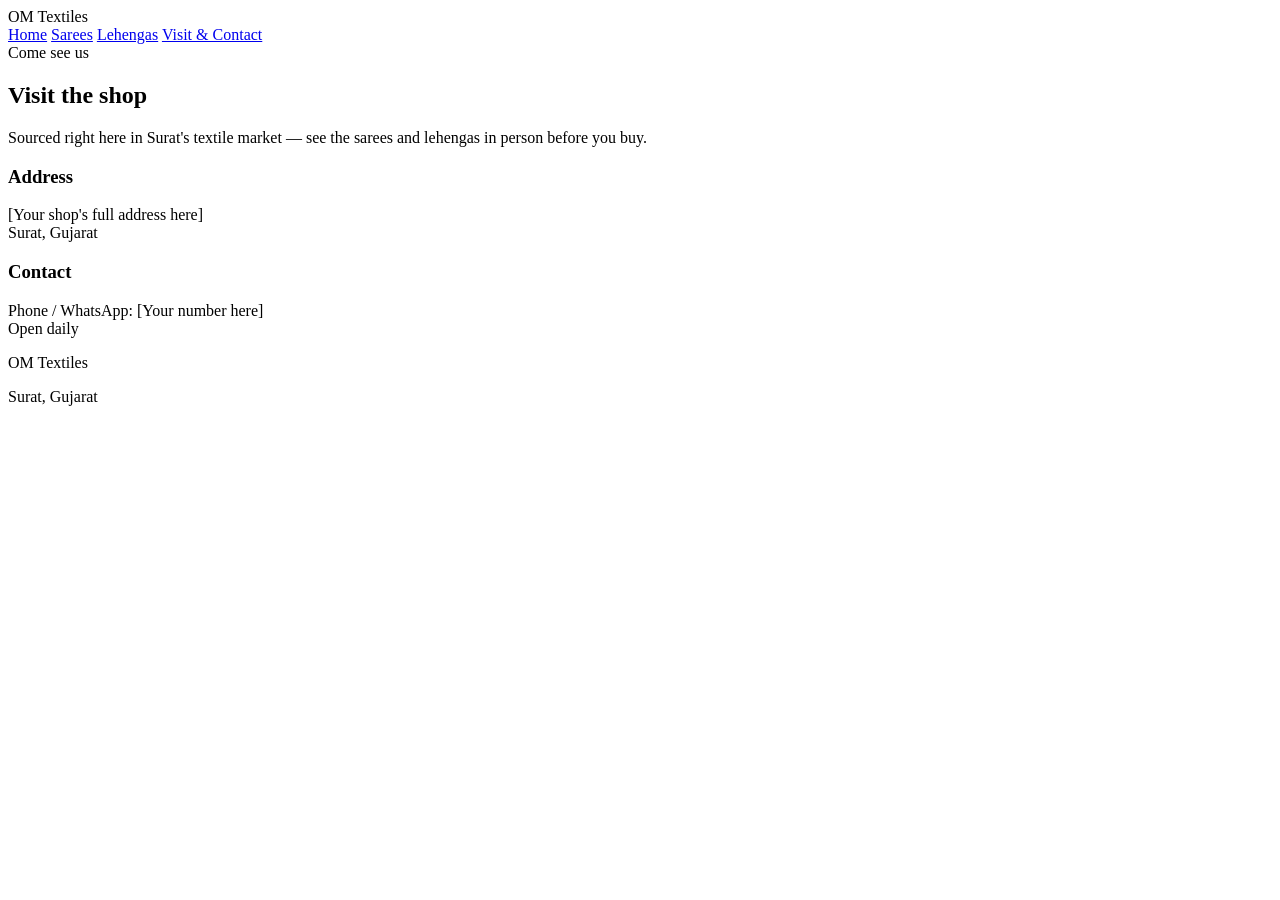
==== about.html @ 3ff12943 "Add files via upload" ====
<!DOCTYPE html>
<html lang="en">
<head>
<meta charset="UTF-8">
<meta name="viewport" content="width=device-width, initial-scale=1.0">
<title>Visit &amp; Contact — OM Textiles</title>
<link rel="stylesheet" href="css/style.css">
</head>
<body>

<header class="site-header">
  <div class="brand">OM <span>Textiles</span></div>
  <nav class="main-nav">
    <a href="index.html">Home</a>
    <a href="sarees.html">Sarees</a>
    <a href="lehengas.html">Lehengas</a>
    <a href="about.html" class="active">Visit &amp; Contact</a>
  </nav>
</header>
<div class="temple-border"></div>

<section class="page-hero">
  <span class="eyebrow">Come see us</span>
  <h1>Visit the shop</h1>
  <p class="lede">Sourced right here in Surat's textile market — see the sarees and lehengas in person before you buy.</p>
</section>

<section class="section" style="padding-top:0;">
  <div class="card-grid" style="grid-template-columns: 1fr 1fr;">
    <div class="card">
      <div class="card-body">
        <h3>Address</h3>
        <!-- Replace with your real shop address -->
        <p>[Your shop's full address here]<br>Surat, Gujarat</p>
      </div>
    </div>
    <div class="card">
      <div class="card-body">
        <h3>Contact</h3>
        <!-- Replace with your real phone/WhatsApp number -->
        <p>Phone / WhatsApp: [Your number here]<br>Open daily</p>
      </div>
    </div>
  </div>
</section>

<footer class="site-footer">
  <div>
    <div class="brand">OM Textiles</div>
    <p>Surat, Gujarat</p>
  </div>
</footer>

</body>
</html>
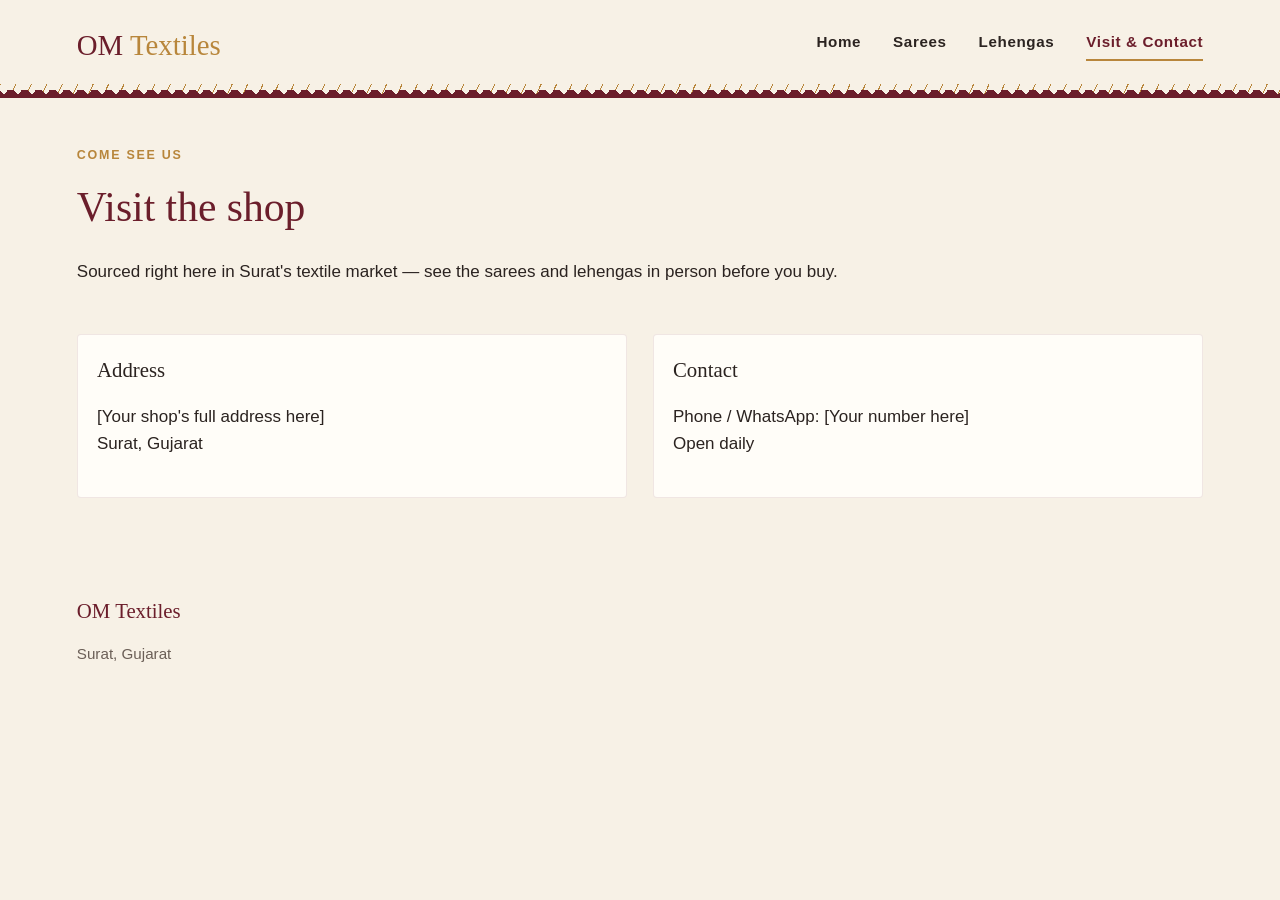
==== commit d29ae336: "Update about.html" ====
--- a/about.html
+++ b/about.html
@@ -4,7 +4,7 @@
 <meta charset="UTF-8">
 <meta name="viewport" content="width=device-width, initial-scale=1.0">
 <title>Visit &amp; Contact — OM Textiles</title>
-<link rel="stylesheet" href="css/style.css">
+ <link rel="stylesheet" href="style.css">
 </head>
 <body>
 
--- a/style.css
+++ b/style.css
@@ -0,0 +1,253 @@
+/* ============================================
+   OM TEXTILES — shared stylesheet
+   Change the brand name anywhere by searching
+   this project for "OM Textiles" and replacing it.
+   ============================================ */
+
+@import url('https://fonts.googleapis.com/css2?family=Yatra+One&family=Mukta:wght@400;500;600;700&family=Rajdhani:wght@500;600;700&display=swap');
+
+:root {
+  /* ---- Color tokens ---- */
+  --color-maroon: #6b1e2b;      /* primary — festive/wedding red */
+  --color-maroon-dark: #4a1420;
+  --color-gold: #b8863b;        /* zari thread accent */
+  --color-gold-light: #d9b877;
+  --color-ivory: #f7f1e6;       /* page background */
+  --color-teal: #1f4c4c;        /* secondary accent */
+  --color-ink: #2b2320;         /* body text */
+  --color-blush: #e8c4b8;       /* soft highlight */
+  --color-card: #fffdf8;
+
+  /* ---- Type tokens ---- */
+  --font-display: 'Yatra One', cursive;
+  --font-body: 'Mukta', sans-serif;
+  --font-utility: 'Rajdhani', sans-serif;
+
+  --radius: 4px;
+}
+
+* { box-sizing: border-box; }
+
+html { scroll-behavior: smooth; }
+
+body {
+  margin: 0;
+  background: var(--color-ivory);
+  color: var(--color-ink);
+  font-family: var(--font-body);
+  font-size: 17px;
+  line-height: 1.6;
+}
+
+h1, h2, h3 {
+  font-family: var(--font-display);
+  font-weight: 400;
+  color: var(--color-maroon);
+  margin: 0 0 0.4em;
+}
+
+h1 { font-size: 2.6rem; }
+h2 { font-size: 1.9rem; }
+h3 { font-size: 1.3rem; color: var(--color-ink); }
+
+a { color: inherit; text-decoration: none; }
+
+.eyebrow {
+  font-family: var(--font-utility);
+  font-weight: 600;
+  letter-spacing: 0.14em;
+  text-transform: uppercase;
+  font-size: 0.78rem;
+  color: var(--color-gold);
+}
+
+/* ---- Temple-border motif: a repeating triangular
+   border pattern drawn from real saree/pallu border
+   design. Used as the page's one signature device. ---- */
+.temple-border {
+  height: 14px;
+  background-image: repeating-linear-gradient(
+    115deg,
+    var(--color-gold) 0px, var(--color-gold) 1px,
+    transparent 1px, transparent 14px
+  );
+  position: relative;
+}
+.temple-border::before {
+  content: "";
+  position: absolute;
+  inset: 0;
+  background:
+    linear-gradient(135deg, transparent 50%, var(--color-maroon) 50%) 0 0/14px 14px repeat-x,
+    linear-gradient(-135deg, transparent 50%, var(--color-maroon) 50%) 0 0/14px 14px repeat-x;
+  background-position: 0 100%, 7px 100%;
+  background-size: 14px 14px;
+  height: 8px;
+  top: auto;
+  bottom: 0;
+}
+
+/* ---- Header / nav ---- */
+header.site-header {
+  background: var(--color-ivory);
+  padding: 1.4rem 6vw 1rem;
+  display: flex;
+  justify-content: space-between;
+  align-items: center;
+  flex-wrap: wrap;
+  gap: 1rem;
+}
+.brand {
+  font-family: var(--font-display);
+  font-size: 1.8rem;
+  color: var(--color-maroon);
+}
+.brand span { color: var(--color-gold); }
+
+nav.main-nav { display: flex; gap: 2rem; }
+nav.main-nav a {
+  font-family: var(--font-utility);
+  font-weight: 600;
+  letter-spacing: 0.04em;
+  font-size: 0.95rem;
+  color: var(--color-ink);
+  border-bottom: 2px solid transparent;
+  padding-bottom: 4px;
+  transition: border-color 0.2s ease, color 0.2s ease;
+}
+nav.main-nav a:hover,
+nav.main-nav a.active {
+  color: var(--color-maroon);
+  border-color: var(--color-gold);
+}
+
+/* ---- Hero ---- */
+.hero {
+  padding: 4.5rem 6vw 5rem;
+  display: grid;
+  grid-template-columns: 1.1fr 1fr;
+  gap: 3rem;
+  align-items: center;
+}
+.hero h1 { max-width: 11ch; }
+.hero p.lede {
+  font-size: 1.1rem;
+  max-width: 46ch;
+  color: #4a3f38;
+}
+.hero-actions { display: flex; gap: 1rem; margin-top: 1.6rem; flex-wrap: wrap; }
+
+.btn {
+  display: inline-block;
+  font-family: var(--font-utility);
+  font-weight: 600;
+  letter-spacing: 0.03em;
+  padding: 0.85rem 1.7rem;
+  border-radius: var(--radius);
+  font-size: 1rem;
+  transition: transform 0.15s ease, box-shadow 0.15s ease;
+}
+.btn:hover { transform: translateY(-2px); }
+.btn-primary { background: var(--color-maroon); color: var(--color-ivory); }
+.btn-primary:hover { box-shadow: 0 6px 18px rgba(107,30,43,0.28); }
+.btn-outline { border: 2px solid var(--color-maroon); color: var(--color-maroon); }
+
+/* Swatch art standing in for a real hero photo — a
+   woven "fabric fold" made of layered color bands.
+   Replace with an actual photo of your sarees when ready. */
+.fabric-art {
+  position: relative;
+  height: 320px;
+  border-radius: var(--radius);
+  overflow: hidden;
+  background: linear-gradient(160deg, var(--color-maroon) 0%, var(--color-maroon-dark) 55%, var(--color-teal) 100%);
+  box-shadow: 0 20px 40px rgba(43,35,32,0.18);
+}
+.fabric-art::before, .fabric-art::after {
+  content: "";
+  position: absolute;
+  left: -10%; right: -10%;
+  height: 30px;
+  background-image: repeating-linear-gradient(90deg, var(--color-gold) 0 20px, transparent 20px 40px);
+  opacity: 0.85;
+}
+.fabric-art::before { top: 24%; transform: rotate(-3deg); }
+.fabric-art::after { top: 62%; transform: rotate(2deg); }
+
+/* ---- Category cards ---- */
+.section { padding: 3.5rem 6vw; }
+.section-head { max-width: 60ch; margin-bottom: 2.2rem; }
+
+.card-grid {
+  display: grid;
+  grid-template-columns: repeat(auto-fit, minmax(230px, 1fr));
+  gap: 1.6rem;
+}
+.card {
+  background: var(--color-card);
+  border-radius: var(--radius);
+  overflow: hidden;
+  border: 1px solid rgba(107,30,43,0.1);
+  transition: transform 0.2s ease, box-shadow 0.2s ease;
+}
+.card:hover { transform: translateY(-4px); box-shadow: 0 14px 28px rgba(43,35,32,0.12); }
+.card-swatch { height: 180px; }
+.card-body { padding: 1.1rem 1.2rem 1.4rem; }
+.price { font-family: var(--font-utility); font-weight: 700; color: var(--color-maroon); }
+.tag {
+  display: inline-block;
+  font-family: var(--font-utility);
+  font-size: 0.72rem;
+  letter-spacing: 0.06em;
+  text-transform: uppercase;
+  color: var(--color-teal);
+  border: 1px solid var(--color-teal);
+  border-radius: 20px;
+  padding: 2px 10px;
+  margin-bottom: 0.6rem;
+}
+
+/* placeholder swatch color variants standing in for photos */
+.sw-1 { background: linear-gradient(135deg, #6b1e2b, #b8863b); }
+.sw-2 { background: linear-gradient(135deg, #1f4c4c, #6b1e2b); }
+.sw-3 { background: linear-gradient(135deg, #b8863b, #e8c4b8); }
+.sw-4 { background: linear-gradient(135deg, #4a1420, #1f4c4c); }
+.sw-5 { background: linear-gradient(135deg, #e8c4b8, #6b1e2b); }
+.sw-6 { background: linear-gradient(135deg, #1f4c4c, #b8863b); }
+
+/* ---- Strip banner (visit-the-shop nudge) ---- */
+.visit-strip {
+  background: var(--color-teal);
+  color: var(--color-ivory);
+  padding: 2.4rem 6vw;
+  display: flex;
+  justify-content: space-between;
+  align-items: center;
+  flex-wrap: wrap;
+  gap: 1rem;
+}
+.visit-strip h3 { color: var(--color-ivory); margin: 0; }
+.visit-strip .btn-outline { border-color: var(--color-ivory); color: var(--color-ivory); }
+
+/* ---- Footer ---- */
+footer.site-footer {
+  padding: 2.5rem 6vw 3rem;
+  display: flex;
+  justify-content: space-between;
+  flex-wrap: wrap;
+  gap: 1.5rem;
+  font-size: 0.95rem;
+  color: #6b5f57;
+}
+footer.site-footer .brand { font-size: 1.3rem; }
+
+/* ---- Simple page header (Sarees/Lehengas/About) ---- */
+.page-hero {
+  padding: 3rem 6vw 2rem;
+}
+.page-hero .eyebrow { display: block; margin-bottom: 0.5rem; }
+
+@media (max-width: 800px) {
+  .hero { grid-template-columns: 1fr; }
+  nav.main-nav { width: 100%; justify-content: space-between; gap: 1rem; }
+}
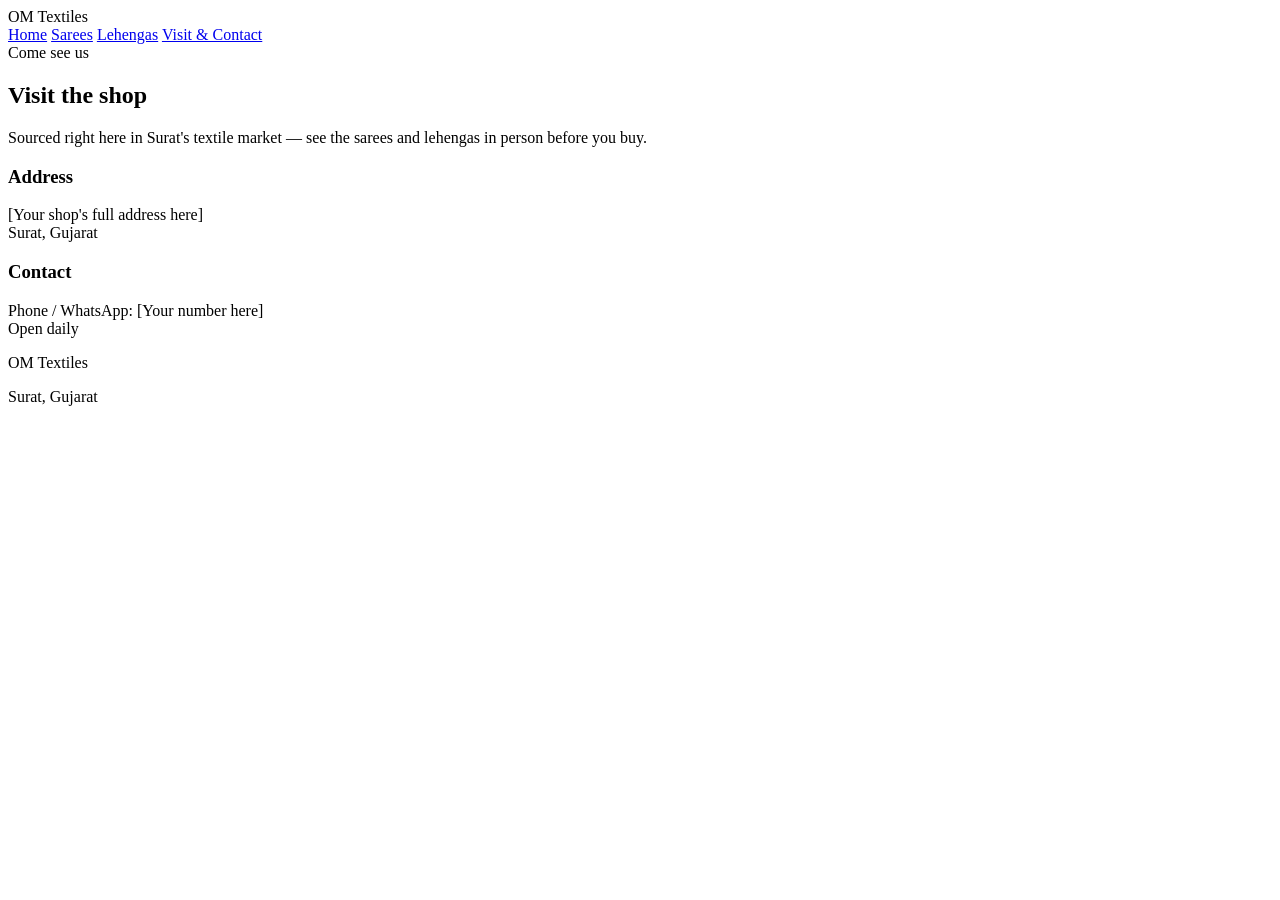
==== commit 8c5d999d: "Add files via upload" ====
--- a/about.html
+++ b/about.html
@@ -4,7 +4,7 @@
 <meta charset="UTF-8">
 <meta name="viewport" content="width=device-width, initial-scale=1.0">
 <title>Visit &amp; Contact — OM Textiles</title>
- <link rel="stylesheet" href="style.css">
+<link rel="stylesheet" href="css/style.css">
 </head>
 <body>
 
@@ -51,5 +51,6 @@
   </div>
 </footer>
 
+<script src="js/slideshow.js"></script>
 </body>
 </html>
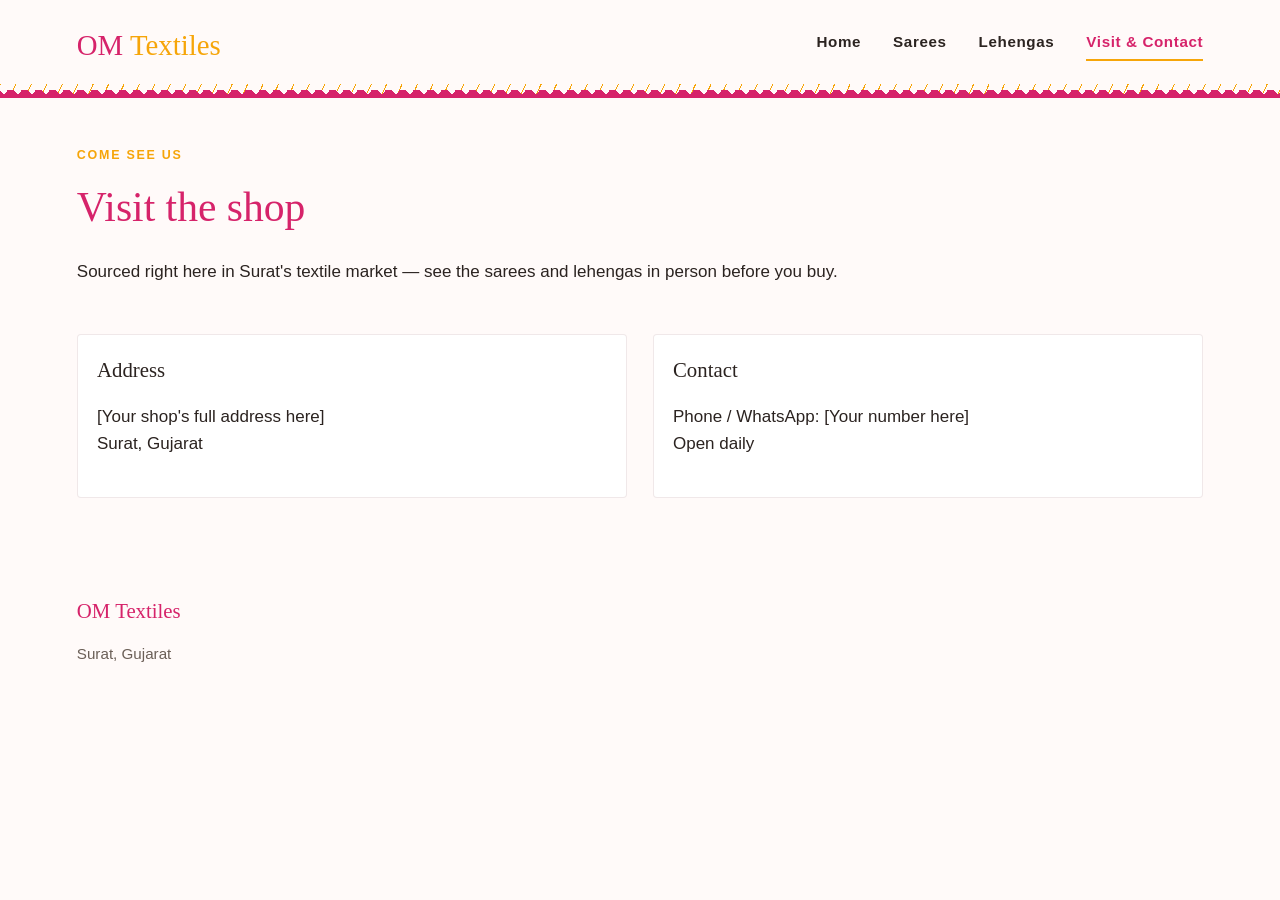
==== commit ced63a9c: "Add files via upload" ====
--- a/about.html
+++ b/about.html
@@ -4,7 +4,7 @@
 <meta charset="UTF-8">
 <meta name="viewport" content="width=device-width, initial-scale=1.0">
 <title>Visit &amp; Contact — OM Textiles</title>
-<link rel="stylesheet" href="css/style.css">
+<link rel="stylesheet" href="style.css">
 </head>
 <body>
 
@@ -51,6 +51,6 @@
   </div>
 </footer>
 
-<script src="js/slideshow.js"></script>
+<script src="slideshow.js"></script>
 </body>
 </html>
--- a/style.css
+++ b/style.css
@@ -0,0 +1,294 @@
+/* ============================================
+   OM TEXTILES — shared stylesheet
+   Change the brand name anywhere by searching
+   this project for "OM Textiles" and replacing it.
+   ============================================ */
+
+@import url('https://fonts.googleapis.com/css2?family=Yatra+One&family=Mukta:wght@400;500;600;700&family=Rajdhani:wght@500;600;700&display=swap');
+
+:root {
+  /* ---- Color tokens (bright rani-pink & turquoise theme) ---- */
+  --color-maroon: #d6236a;      /* primary — rani pink, classic saree color */
+  --color-maroon-dark: #a91753;
+  --color-gold: #f6a509;        /* zari thread accent — used sparingly now */
+  --color-gold-light: #ffc94d;
+  --color-ivory: #fffaf9;       /* page background — near-white, not yellow */
+  --color-teal: #0e9a94;        /* secondary accent — bright turquoise */
+  --color-ink: #2b2320;         /* body text */
+  --color-blush: #ffd7e6;       /* soft highlight */
+  --color-card: #ffffff;
+
+  /* ---- Type tokens ---- */
+  --font-display: 'Yatra One', cursive;
+  --font-body: 'Mukta', sans-serif;
+  --font-utility: 'Rajdhani', sans-serif;
+
+  --radius: 4px;
+}
+
+* { box-sizing: border-box; }
+
+html { scroll-behavior: smooth; }
+
+body {
+  margin: 0;
+  background: var(--color-ivory);
+  color: var(--color-ink);
+  font-family: var(--font-body);
+  font-size: 17px;
+  line-height: 1.6;
+}
+
+h1, h2, h3 {
+  font-family: var(--font-display);
+  font-weight: 400;
+  color: var(--color-maroon);
+  margin: 0 0 0.4em;
+}
+
+h1 { font-size: 2.6rem; }
+h2 { font-size: 1.9rem; }
+h3 { font-size: 1.3rem; color: var(--color-ink); }
+
+a { color: inherit; text-decoration: none; }
+
+.eyebrow {
+  font-family: var(--font-utility);
+  font-weight: 600;
+  letter-spacing: 0.14em;
+  text-transform: uppercase;
+  font-size: 0.78rem;
+  color: var(--color-gold);
+}
+
+/* ---- Temple-border motif: a repeating triangular
+   border pattern drawn from real saree/pallu border
+   design. Used as the page's one signature device. ---- */
+.temple-border {
+  height: 14px;
+  background-image: repeating-linear-gradient(
+    115deg,
+    var(--color-gold) 0px, var(--color-gold) 1px,
+    transparent 1px, transparent 14px
+  );
+  position: relative;
+}
+.temple-border::before {
+  content: "";
+  position: absolute;
+  inset: 0;
+  background:
+    linear-gradient(135deg, transparent 50%, var(--color-maroon) 50%) 0 0/14px 14px repeat-x,
+    linear-gradient(-135deg, transparent 50%, var(--color-maroon) 50%) 0 0/14px 14px repeat-x;
+  background-position: 0 100%, 7px 100%;
+  background-size: 14px 14px;
+  height: 8px;
+  top: auto;
+  bottom: 0;
+}
+
+/* ---- Header / nav ---- */
+header.site-header {
+  background: var(--color-ivory);
+  padding: 1.4rem 6vw 1rem;
+  display: flex;
+  justify-content: space-between;
+  align-items: center;
+  flex-wrap: wrap;
+  gap: 1rem;
+}
+.brand {
+  font-family: var(--font-display);
+  font-size: 1.8rem;
+  color: var(--color-maroon);
+}
+.brand span { color: var(--color-gold); }
+
+nav.main-nav { display: flex; gap: 2rem; }
+nav.main-nav a {
+  font-family: var(--font-utility);
+  font-weight: 600;
+  letter-spacing: 0.04em;
+  font-size: 0.95rem;
+  color: var(--color-ink);
+  border-bottom: 2px solid transparent;
+  padding-bottom: 4px;
+  transition: border-color 0.2s ease, color 0.2s ease;
+}
+nav.main-nav a:hover,
+nav.main-nav a.active {
+  color: var(--color-maroon);
+  border-color: var(--color-gold);
+}
+
+/* ---- Hero ---- */
+.hero {
+  padding: 4.5rem 6vw 5rem;
+  display: grid;
+  grid-template-columns: 1.1fr 1fr;
+  gap: 3rem;
+  align-items: center;
+}
+.hero h1 { max-width: 11ch; }
+.hero p.lede {
+  font-size: 1.1rem;
+  max-width: 46ch;
+  color: #4a3f38;
+}
+.hero-actions { display: flex; gap: 1rem; margin-top: 1.6rem; flex-wrap: wrap; }
+
+.btn {
+  display: inline-block;
+  font-family: var(--font-utility);
+  font-weight: 600;
+  letter-spacing: 0.03em;
+  padding: 0.85rem 1.7rem;
+  border-radius: var(--radius);
+  font-size: 1rem;
+  transition: transform 0.15s ease, box-shadow 0.15s ease;
+}
+.btn:hover { transform: translateY(-2px); }
+.btn-primary { background: var(--color-maroon); color: var(--color-ivory); }
+.btn-primary:hover { box-shadow: 0 6px 18px rgba(107,30,43,0.28); }
+.btn-outline { border: 2px solid var(--color-maroon); color: var(--color-maroon); }
+
+/* Swatch art standing in for a real hero photo — a
+   woven "fabric fold" made of layered color bands.
+   Replace with an actual photo of your sarees when ready. */
+.fabric-art {
+  position: relative;
+  height: 320px;
+  border-radius: var(--radius);
+  overflow: hidden;
+  background: linear-gradient(160deg, var(--color-maroon) 0%, var(--color-teal) 100%);
+  box-shadow: 0 20px 40px rgba(43,35,32,0.18);
+}
+.fabric-art::before, .fabric-art::after {
+  content: "";
+  position: absolute;
+  left: -10%; right: -10%;
+  height: 30px;
+  background-image: repeating-linear-gradient(90deg, var(--color-gold) 0 20px, transparent 20px 40px);
+  opacity: 0.85;
+}
+.fabric-art::before { top: 24%; transform: rotate(-3deg); }
+.fabric-art::after { top: 62%; transform: rotate(2deg); }
+
+/* ---- Category cards ---- */
+.section { padding: 3.5rem 6vw; }
+.section-head { max-width: 60ch; margin-bottom: 2.2rem; }
+
+.card-grid {
+  display: grid;
+  grid-template-columns: repeat(auto-fit, minmax(230px, 1fr));
+  gap: 1.6rem;
+}
+.card {
+  background: var(--color-card);
+  border-radius: var(--radius);
+  overflow: hidden;
+  border: 1px solid rgba(107,30,43,0.1);
+  transition: transform 0.2s ease, box-shadow 0.2s ease;
+}
+.card:hover { transform: translateY(-4px); box-shadow: 0 14px 28px rgba(43,35,32,0.12); }
+.card-swatch { height: 180px; }
+.card-body { padding: 1.1rem 1.2rem 1.4rem; }
+.price { font-family: var(--font-utility); font-weight: 700; color: var(--color-maroon); }
+.tag {
+  display: inline-block;
+  font-family: var(--font-utility);
+  font-size: 0.72rem;
+  letter-spacing: 0.06em;
+  text-transform: uppercase;
+  color: var(--color-teal);
+  border: 1px solid var(--color-teal);
+  border-radius: 20px;
+  padding: 2px 10px;
+  margin-bottom: 0.6rem;
+}
+
+/* ---- Slideshow: multiple images per product card.
+   Drop <img> tags in as .slide elements (see README) once
+   you have real photos — currently using placeholder swatches. ---- */
+.slideshow {
+  position: relative;
+  height: 180px;
+  overflow: hidden;
+}
+.slideshow .slide {
+  position: absolute;
+  inset: 0;
+  opacity: 0;
+  transition: opacity 0.6s ease;
+}
+.slideshow .slide.active { opacity: 1; }
+.slideshow .slide img {
+  width: 100%;
+  height: 100%;
+  object-fit: cover;
+  display: block;
+}
+.slideshow .dots {
+  position: absolute;
+  bottom: 8px;
+  left: 50%;
+  transform: translateX(-50%);
+  display: flex;
+  gap: 6px;
+  z-index: 2;
+}
+.slideshow .dot {
+  width: 8px;
+  height: 8px;
+  border-radius: 50%;
+  border: none;
+  background: rgba(255,255,255,0.55);
+  cursor: pointer;
+  padding: 0;
+}
+.slideshow .dot.active { background: #ffffff; }
+
+/* placeholder swatch color variants standing in for photos */
+.sw-1 { background: linear-gradient(135deg, #d6236a, #f6a509); }
+.sw-2 { background: linear-gradient(135deg, #0e9a94, #d6236a); }
+.sw-3 { background: linear-gradient(135deg, #f6a509, #ffd7e6); }
+.sw-4 { background: linear-gradient(135deg, #a91753, #0e9a94); }
+.sw-5 { background: linear-gradient(135deg, #ffd7e6, #d6236a); }
+.sw-6 { background: linear-gradient(135deg, #0e9a94, #f6a509); }
+
+/* ---- Strip banner (visit-the-shop nudge) ---- */
+.visit-strip {
+  background: var(--color-teal);
+  color: var(--color-ivory);
+  padding: 2.4rem 6vw;
+  display: flex;
+  justify-content: space-between;
+  align-items: center;
+  flex-wrap: wrap;
+  gap: 1rem;
+}
+.visit-strip h3 { color: var(--color-ivory); margin: 0; }
+.visit-strip .btn-outline { border-color: var(--color-ivory); color: var(--color-ivory); }
+
+/* ---- Footer ---- */
+footer.site-footer {
+  padding: 2.5rem 6vw 3rem;
+  display: flex;
+  justify-content: space-between;
+  flex-wrap: wrap;
+  gap: 1.5rem;
+  font-size: 0.95rem;
+  color: #6b5f57;
+}
+footer.site-footer .brand { font-size: 1.3rem; }
+
+/* ---- Simple page header (Sarees/Lehengas/About) ---- */
+.page-hero {
+  padding: 3rem 6vw 2rem;
+}
+.page-hero .eyebrow { display: block; margin-bottom: 0.5rem; }
+
+@media (max-width: 800px) {
+  .hero { grid-template-columns: 1fr; }
+  nav.main-nav { width: 100%; justify-content: space-between; gap: 1rem; }
+}
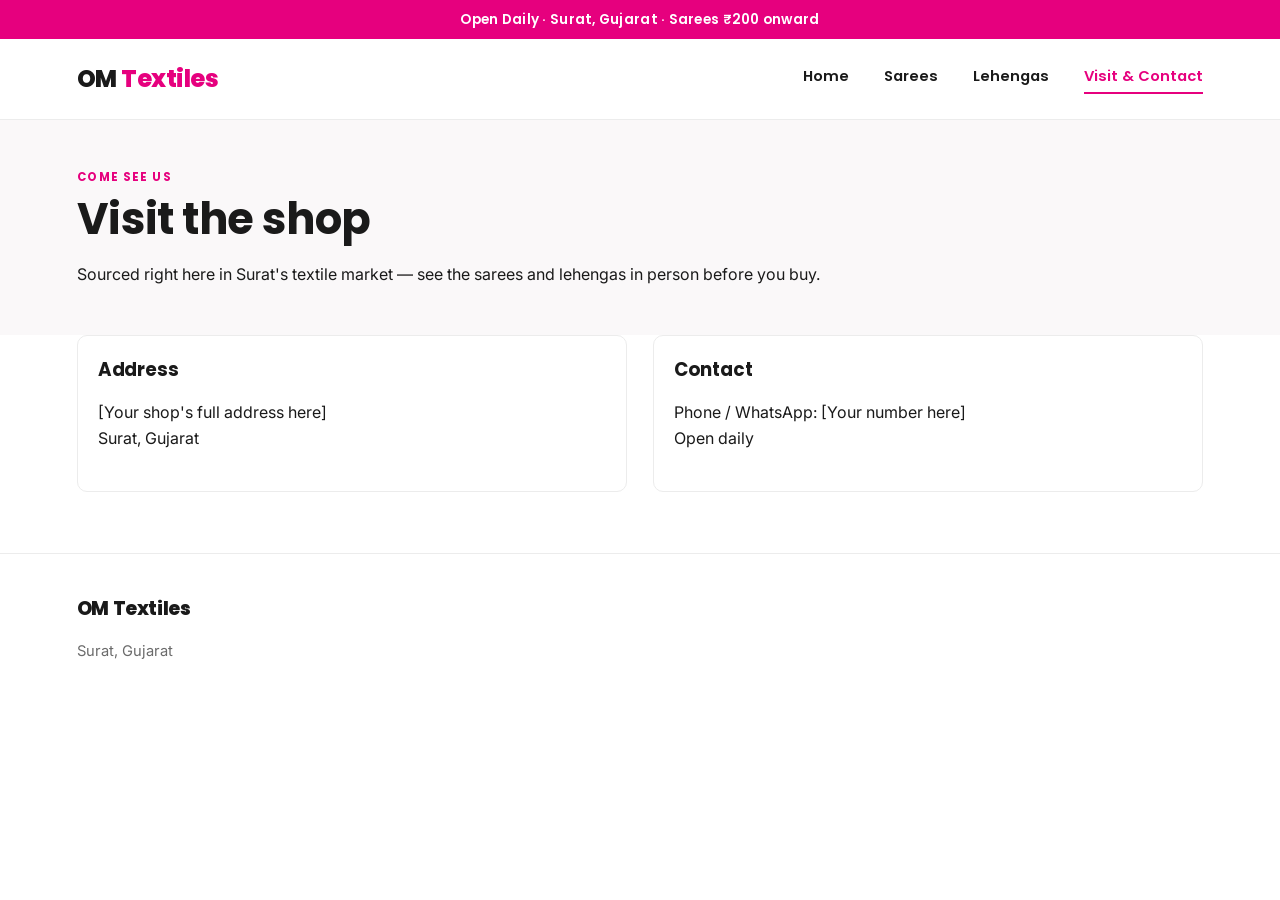
==== commit 7b1d7595: "Add files via upload" ====
--- a/about.html
+++ b/about.html
@@ -8,6 +8,8 @@
 </head>
 <body>
 
+<div class="announce-bar">Open Daily · Surat, Gujarat · Sarees ₹200 onward</div>
+
 <header class="site-header">
   <div class="brand">OM <span>Textiles</span></div>
   <nav class="main-nav">
@@ -17,7 +19,7 @@
     <a href="about.html" class="active">Visit &amp; Contact</a>
   </nav>
 </header>
-<div class="temple-border"></div>
+
 
 <section class="page-hero">
   <span class="eyebrow">Come see us</span>
--- a/style.css
+++ b/style.css
@@ -1,181 +1,165 @@
 /* ============================================
    OM TEXTILES — shared stylesheet
+   Bright, modern e-commerce theme.
    Change the brand name anywhere by searching
    this project for "OM Textiles" and replacing it.
    ============================================ */
 
-@import url('https://fonts.googleapis.com/css2?family=Yatra+One&family=Mukta:wght@400;500;600;700&family=Rajdhani:wght@500;600;700&display=swap');
+@import url('https://fonts.googleapis.com/css2?family=Poppins:wght@600;700;800&family=Inter:wght@400;500;600;700&display=swap');
 
 :root {
-  /* ---- Color tokens (bright rani-pink & turquoise theme) ---- */
-  --color-maroon: #d6236a;      /* primary — rani pink, classic saree color */
-  --color-maroon-dark: #a91753;
-  --color-gold: #f6a509;        /* zari thread accent — used sparingly now */
-  --color-gold-light: #ffc94d;
-  --color-ivory: #fffaf9;       /* page background — near-white, not yellow */
-  --color-teal: #0e9a94;        /* secondary accent — bright turquoise */
-  --color-ink: #2b2320;         /* body text */
-  --color-blush: #ffd7e6;       /* soft highlight */
+  /* ---- Color tokens ---- */
+  --color-primary: #e6007e;      /* bold rani-pink — CTAs, links, accents */
+  --color-primary-dark: #b8005f;
+  --color-primary-soft: #ffe3f0; /* pale pink for tag/badge backgrounds */
+  --color-gold: #c9962e;         /* small premium accent, used sparingly */
+  --color-ink: #1a1a1a;          /* near-black body text */
+  --color-muted: #6b6b6b;
+  --color-bg: #ffffff;
+  --color-bg-soft: #faf8f9;      /* alternating section background */
+  --color-border: #ececec;
   --color-card: #ffffff;
 
   /* ---- Type tokens ---- */
-  --font-display: 'Yatra One', cursive;
-  --font-body: 'Mukta', sans-serif;
-  --font-utility: 'Rajdhani', sans-serif;
-
-  --radius: 4px;
+  --font-display: 'Poppins', sans-serif;
+  --font-body: 'Inter', sans-serif;
+  --font-utility: 'Poppins', sans-serif;
+
+  --radius: 10px;
 }
 
 * { box-sizing: border-box; }
-
 html { scroll-behavior: smooth; }
 
 body {
   margin: 0;
-  background: var(--color-ivory);
+  background: var(--color-bg);
   color: var(--color-ink);
   font-family: var(--font-body);
-  font-size: 17px;
+  font-size: 16px;
   line-height: 1.6;
 }
 
 h1, h2, h3 {
   font-family: var(--font-display);
-  font-weight: 400;
-  color: var(--color-maroon);
+  font-weight: 700;
+  color: var(--color-ink);
   margin: 0 0 0.4em;
-}
-
-h1 { font-size: 2.6rem; }
-h2 { font-size: 1.9rem; }
-h3 { font-size: 1.3rem; color: var(--color-ink); }
+  letter-spacing: -0.01em;
+}
+h1 { font-size: 2.7rem; line-height: 1.15; }
+h2 { font-size: 1.8rem; }
+h3 { font-size: 1.15rem; }
 
 a { color: inherit; text-decoration: none; }
 
 .eyebrow {
   font-family: var(--font-utility);
+  font-weight: 700;
+  letter-spacing: 0.12em;
+  text-transform: uppercase;
+  font-size: 0.72rem;
+  color: var(--color-primary);
+}
+
+/* ---- Announcement strip ---- */
+.announce-bar {
+  background: var(--color-primary);
+  color: #fff;
+  text-align: center;
+  font-family: var(--font-utility);
   font-weight: 600;
-  letter-spacing: 0.14em;
-  text-transform: uppercase;
-  font-size: 0.78rem;
-  color: var(--color-gold);
-}
-
-/* ---- Temple-border motif: a repeating triangular
-   border pattern drawn from real saree/pallu border
-   design. Used as the page's one signature device. ---- */
-.temple-border {
-  height: 14px;
-  background-image: repeating-linear-gradient(
-    115deg,
-    var(--color-gold) 0px, var(--color-gold) 1px,
-    transparent 1px, transparent 14px
-  );
-  position: relative;
-}
-.temple-border::before {
-  content: "";
-  position: absolute;
-  inset: 0;
-  background:
-    linear-gradient(135deg, transparent 50%, var(--color-maroon) 50%) 0 0/14px 14px repeat-x,
-    linear-gradient(-135deg, transparent 50%, var(--color-maroon) 50%) 0 0/14px 14px repeat-x;
-  background-position: 0 100%, 7px 100%;
-  background-size: 14px 14px;
-  height: 8px;
-  top: auto;
-  bottom: 0;
+  font-size: 0.85rem;
+  letter-spacing: 0.02em;
+  padding: 0.55rem 1rem;
 }
 
 /* ---- Header / nav ---- */
 header.site-header {
-  background: var(--color-ivory);
-  padding: 1.4rem 6vw 1rem;
+  background: var(--color-bg);
+  padding: 1.3rem 6vw;
   display: flex;
   justify-content: space-between;
   align-items: center;
   flex-wrap: wrap;
   gap: 1rem;
+  border-bottom: 1px solid var(--color-border);
 }
 .brand {
   font-family: var(--font-display);
-  font-size: 1.8rem;
-  color: var(--color-maroon);
-}
-.brand span { color: var(--color-gold); }
-
-nav.main-nav { display: flex; gap: 2rem; }
+  font-weight: 800;
+  font-size: 1.5rem;
+  letter-spacing: -0.02em;
+  color: var(--color-ink);
+}
+.brand span { color: var(--color-primary); }
+
+nav.main-nav { display: flex; gap: 2.2rem; }
 nav.main-nav a {
   font-family: var(--font-utility);
   font-weight: 600;
-  letter-spacing: 0.04em;
-  font-size: 0.95rem;
-  color: var(--color-ink);
+  font-size: 0.92rem;
+  color: var(--color-ink);
+  padding-bottom: 4px;
   border-bottom: 2px solid transparent;
-  padding-bottom: 4px;
-  transition: border-color 0.2s ease, color 0.2s ease;
+  transition: color 0.15s ease, border-color 0.15s ease;
 }
 nav.main-nav a:hover,
 nav.main-nav a.active {
-  color: var(--color-maroon);
-  border-color: var(--color-gold);
+  color: var(--color-primary);
+  border-color: var(--color-primary);
 }
 
 /* ---- Hero ---- */
 .hero {
   padding: 4.5rem 6vw 5rem;
   display: grid;
-  grid-template-columns: 1.1fr 1fr;
+  grid-template-columns: 1.05fr 1fr;
   gap: 3rem;
   align-items: center;
-}
-.hero h1 { max-width: 11ch; }
+  background: var(--color-bg-soft);
+}
+.hero h1 { max-width: 12ch; }
 .hero p.lede {
-  font-size: 1.1rem;
+  font-size: 1.08rem;
   max-width: 46ch;
-  color: #4a3f38;
-}
-.hero-actions { display: flex; gap: 1rem; margin-top: 1.6rem; flex-wrap: wrap; }
+  color: var(--color-muted);
+}
+.hero-actions { display: flex; gap: 1rem; margin-top: 1.7rem; flex-wrap: wrap; }
 
 .btn {
   display: inline-block;
   font-family: var(--font-utility);
-  font-weight: 600;
-  letter-spacing: 0.03em;
-  padding: 0.85rem 1.7rem;
-  border-radius: var(--radius);
-  font-size: 1rem;
-  transition: transform 0.15s ease, box-shadow 0.15s ease;
+  font-weight: 700;
+  letter-spacing: 0.01em;
+  padding: 0.9rem 1.8rem;
+  border-radius: 100px;
+  font-size: 0.98rem;
+  transition: transform 0.15s ease, box-shadow 0.15s ease, background 0.15s ease;
 }
 .btn:hover { transform: translateY(-2px); }
-.btn-primary { background: var(--color-maroon); color: var(--color-ivory); }
-.btn-primary:hover { box-shadow: 0 6px 18px rgba(107,30,43,0.28); }
-.btn-outline { border: 2px solid var(--color-maroon); color: var(--color-maroon); }
-
-/* Swatch art standing in for a real hero photo — a
-   woven "fabric fold" made of layered color bands.
-   Replace with an actual photo of your sarees when ready. */
+.btn-primary { background: var(--color-primary); color: #fff; }
+.btn-primary:hover { background: var(--color-primary-dark); box-shadow: 0 8px 20px rgba(230,0,126,0.28); }
+.btn-outline { border: 2px solid var(--color-ink); color: var(--color-ink); }
+.btn-outline:hover { background: var(--color-ink); color: #fff; }
+
+/* Placeholder "lookbook" grid standing in for real banner photos —
+   4 bright color tiles echoing a fashion site's collage-style hero art.
+   Replace with real photos when ready. */
 .fabric-art {
-  position: relative;
-  height: 320px;
+  display: grid;
+  grid-template-columns: 1fr 1fr;
+  grid-template-rows: 1fr 1fr;
+  gap: 10px;
+  height: 340px;
   border-radius: var(--radius);
   overflow: hidden;
-  background: linear-gradient(160deg, var(--color-maroon) 0%, var(--color-teal) 100%);
-  box-shadow: 0 20px 40px rgba(43,35,32,0.18);
-}
-.fabric-art::before, .fabric-art::after {
-  content: "";
-  position: absolute;
-  left: -10%; right: -10%;
-  height: 30px;
-  background-image: repeating-linear-gradient(90deg, var(--color-gold) 0 20px, transparent 20px 40px);
-  opacity: 0.85;
-}
-.fabric-art::before { top: 24%; transform: rotate(-3deg); }
-.fabric-art::after { top: 62%; transform: rotate(2deg); }
-
-/* ---- Category cards ---- */
-.section { padding: 3.5rem 6vw; }
+  box-shadow: 0 20px 40px rgba(0,0,0,0.10);
+}
+.fabric-art > div { border-radius: 6px; }
+
+/* ---- Category / product cards ---- */
+.section { padding: 3.8rem 6vw; }
 .section-head { max-width: 60ch; margin-bottom: 2.2rem; }
 
 .card-grid {
@@ -187,32 +171,45 @@
   background: var(--color-card);
   border-radius: var(--radius);
   overflow: hidden;
-  border: 1px solid rgba(107,30,43,0.1);
+  border: 1px solid var(--color-border);
   transition: transform 0.2s ease, box-shadow 0.2s ease;
 }
-.card:hover { transform: translateY(-4px); box-shadow: 0 14px 28px rgba(43,35,32,0.12); }
-.card-swatch { height: 180px; }
-.card-body { padding: 1.1rem 1.2rem 1.4rem; }
-.price { font-family: var(--font-utility); font-weight: 700; color: var(--color-maroon); }
+.card:hover { transform: translateY(-5px); box-shadow: 0 16px 30px rgba(0,0,0,0.08); }
+.card-swatch { height: 190px; }
+.card-body { padding: 1.15rem 1.25rem 1.5rem; }
+.price {
+  font-family: var(--font-utility);
+  font-weight: 700;
+  font-size: 1.05rem;
+  color: var(--color-ink);
+}
 .tag {
   display: inline-block;
   font-family: var(--font-utility);
-  font-size: 0.72rem;
-  letter-spacing: 0.06em;
+  font-size: 0.7rem;
+  font-weight: 700;
+  letter-spacing: 0.04em;
   text-transform: uppercase;
-  color: var(--color-teal);
-  border: 1px solid var(--color-teal);
-  border-radius: 20px;
-  padding: 2px 10px;
-  margin-bottom: 0.6rem;
-}
-
-/* ---- Slideshow: multiple images per product card.
-   Drop <img> tags in as .slide elements (see README) once
-   you have real photos — currently using placeholder swatches. ---- */
+  color: var(--color-primary);
+  background: var(--color-primary-soft);
+  border-radius: 100px;
+  padding: 3px 12px;
+  margin-bottom: 0.7rem;
+}
+
+/* placeholder swatch color variants standing in for photos —
+   bright, saturated palette matching the new theme */
+.sw-1 { background: linear-gradient(135deg, #e6007e, #ff8fc2); }
+.sw-2 { background: linear-gradient(135deg, #6a3de8, #e6007e); }
+.sw-3 { background: linear-gradient(135deg, #ffb200, #ff6b6b); }
+.sw-4 { background: linear-gradient(135deg, #00b2a9, #6a3de8); }
+.sw-5 { background: linear-gradient(135deg, #ff6b6b, #ffb200); }
+.sw-6 { background: linear-gradient(135deg, #6a3de8, #00b2a9); }
+
+/* ---- Slideshow: multiple images per product card. ---- */
 .slideshow {
   position: relative;
-  height: 180px;
+  height: 190px;
   overflow: hidden;
 }
 .slideshow .slide {
@@ -230,7 +227,7 @@
 }
 .slideshow .dots {
   position: absolute;
-  bottom: 8px;
+  bottom: 10px;
   left: 50%;
   transform: translateX(-50%);
   display: flex;
@@ -238,37 +235,29 @@
   z-index: 2;
 }
 .slideshow .dot {
-  width: 8px;
-  height: 8px;
+  width: 7px;
+  height: 7px;
   border-radius: 50%;
   border: none;
-  background: rgba(255,255,255,0.55);
+  background: rgba(255,255,255,0.6);
   cursor: pointer;
   padding: 0;
 }
 .slideshow .dot.active { background: #ffffff; }
 
-/* placeholder swatch color variants standing in for photos */
-.sw-1 { background: linear-gradient(135deg, #d6236a, #f6a509); }
-.sw-2 { background: linear-gradient(135deg, #0e9a94, #d6236a); }
-.sw-3 { background: linear-gradient(135deg, #f6a509, #ffd7e6); }
-.sw-4 { background: linear-gradient(135deg, #a91753, #0e9a94); }
-.sw-5 { background: linear-gradient(135deg, #ffd7e6, #d6236a); }
-.sw-6 { background: linear-gradient(135deg, #0e9a94, #f6a509); }
-
 /* ---- Strip banner (visit-the-shop nudge) ---- */
 .visit-strip {
-  background: var(--color-teal);
-  color: var(--color-ivory);
-  padding: 2.4rem 6vw;
+  background: var(--color-ink);
+  color: #fff;
+  padding: 2.6rem 6vw;
   display: flex;
   justify-content: space-between;
   align-items: center;
   flex-wrap: wrap;
   gap: 1rem;
 }
-.visit-strip h3 { color: var(--color-ivory); margin: 0; }
-.visit-strip .btn-outline { border-color: var(--color-ivory); color: var(--color-ivory); }
+.visit-strip h3 { color: #fff; margin: 0; }
+.visit-strip .btn-primary { background: var(--color-primary); }
 
 /* ---- Footer ---- */
 footer.site-footer {
@@ -277,14 +266,16 @@
   justify-content: space-between;
   flex-wrap: wrap;
   gap: 1.5rem;
-  font-size: 0.95rem;
-  color: #6b5f57;
-}
-footer.site-footer .brand { font-size: 1.3rem; }
+  font-size: 0.92rem;
+  color: var(--color-muted);
+  border-top: 1px solid var(--color-border);
+}
+footer.site-footer .brand { font-size: 1.2rem; }
 
 /* ---- Simple page header (Sarees/Lehengas/About) ---- */
 .page-hero {
   padding: 3rem 6vw 2rem;
+  background: var(--color-bg-soft);
 }
 .page-hero .eyebrow { display: block; margin-bottom: 0.5rem; }
 
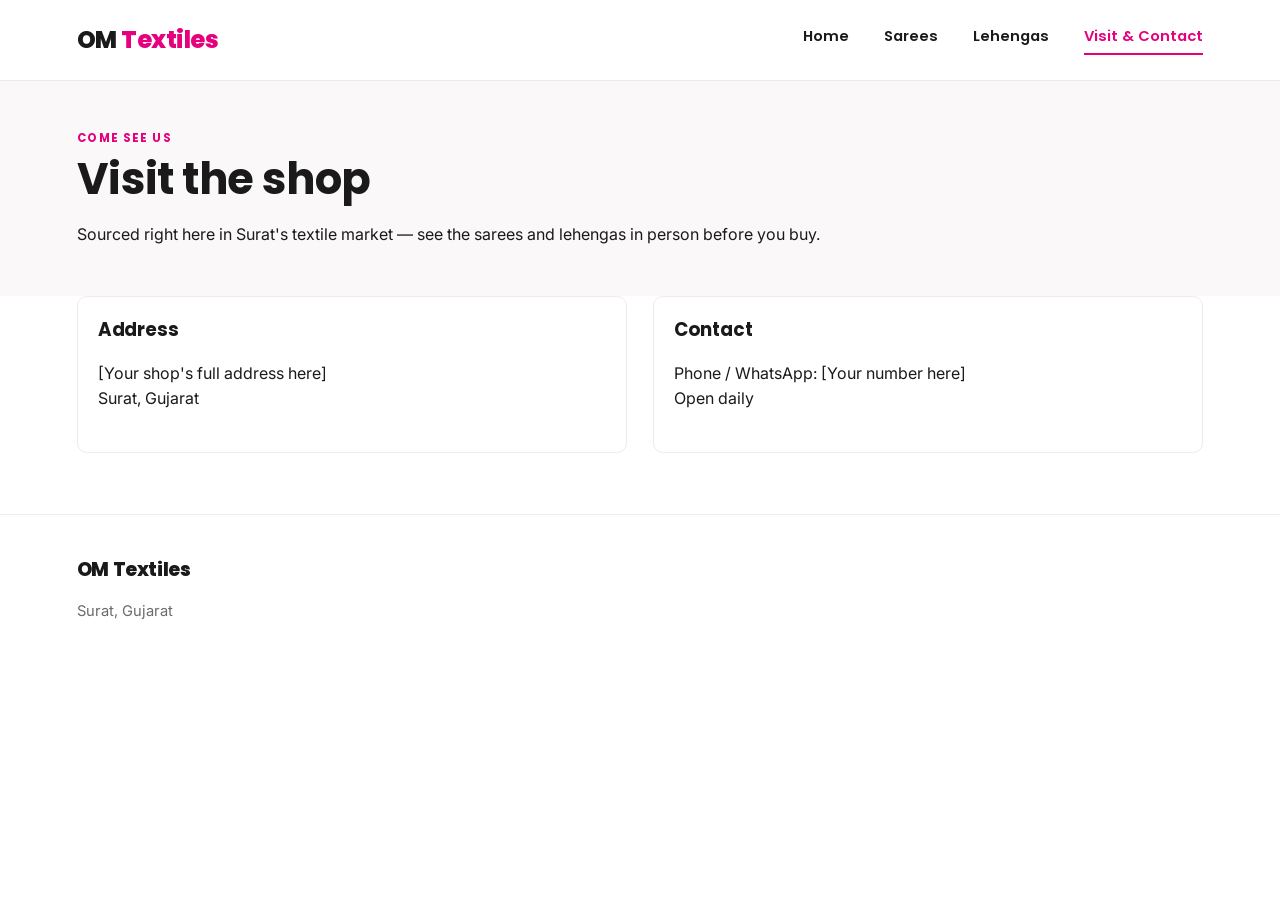
==== commit 68ee842d: "Update about.html" ====
--- a/about.html
+++ b/about.html
@@ -8,7 +8,7 @@
 </head>
 <body>
 
-<div class="announce-bar">Open Daily · Surat, Gujarat · Sarees ₹200 onward</div>
+
 
 <header class="site-header">
   <div class="brand">OM <span>Textiles</span></div>
